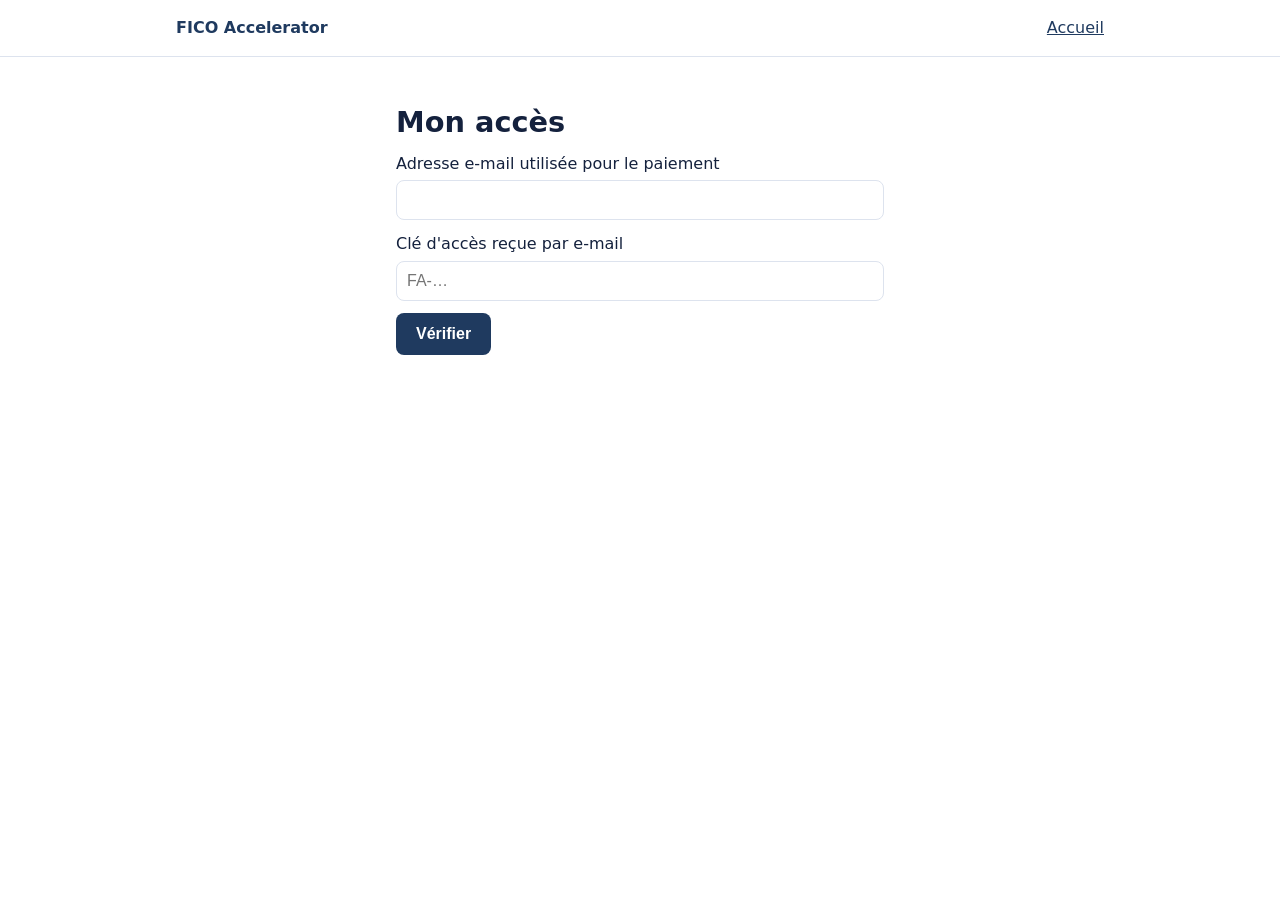
==== site/acces.html @ 628b2d7d "Site de vente, page d'accès et worker Stripe + e-mail Co-Authored-By: Claude Sonnet 5.5 <noreply@ant" ====
<!doctype html><html lang="fr"><head><meta charset="utf-8"><meta name="viewport" content="width=device-width,initial-scale=1">
<title>Mon accès — FICO Accelerator</title><link rel="stylesheet" href="style.css"></head><body>
<header><div class="w"><b>FICO Accelerator</b><a href="index.html">Accueil</a></div></header>
<main class="w" style="max-width:520px">
<h1 style="font-size:1.8rem">Mon accès</h1>
<p id="paid" class="ok" hidden>Paiement reçu. Votre clé d'accès arrive par e-mail dans quelques minutes (pensez aux courriers indésirables).</p>
<form id="f"><label>Adresse e-mail utilisée pour le paiement<input id="e" type="email" required autocomplete="email"></label>
<label>Clé d'accès reçue par e-mail<input id="k" required autocomplete="off" placeholder="FA-…"></label>
<button class="btn" type="submit">Vérifier</button></form>
<p id="m" role="status"></p>
<div id="ok" hidden class="card"><h3>Accès actif</h3>
<p>Installez l'outil et utilisez votre clé :</p>
<pre id="cmd" style="white-space:pre-wrap;word-break:break-all"></pre>
<p>Dépôt et documentation : voir l'e-mail de bienvenue.</p></div>
</main><script src="config.js"></script>
<script>
var $=function(i){return document.getElementById(i)},c=window.FICO_CONFIG;
if(/[?&]paid=1/.test(location.search))$('paid').hidden=false;
try{$('e').value=localStorage.getItem('fa_e')||'';$('k').value=localStorage.getItem('fa_k')||''}catch(x){}
$('f').onsubmit=function(ev){ev.preventDefault();var m=$('m');m.className='';
 if(!c.apiUrl){m.className='ko';m.textContent='Service d\'accès pas encore activé.';return}
 m.textContent='Vérification…';
 fetch(c.apiUrl+'/verify',{method:'POST',headers:{'content-type':'application/json'},body:JSON.stringify({email:$('e').value.trim(),key:$('k').value.trim()})})
 .then(function(r){return r.json()}).then(function(d){
  if(d.valid){m.className='ok';m.textContent='Accès valide ('+d.plan+').';$('ok').hidden=false;
   $('cmd').textContent='export FICO_LICENCE_EMAIL='+$('e').value.trim()+'\nexport FICO_LICENCE_KEY='+$('k').value.trim();
   try{localStorage.setItem('fa_e',$('e').value.trim());localStorage.setItem('fa_k',$('k').value.trim())}catch(x){}}
  else{m.className='ko';m.textContent='Clé ou e-mail invalide, ou abonnement terminé.'}})
 .catch(function(){m.className='ko';m.textContent='Service injoignable, réessayez.'})};
</script></body></html>
---- site/style.css ----
:root{--bg:#fff;--fg:#14213d;--mut:#5b667a;--ac:#1f3a5f;--card:#f4f6fa;--line:#dde3ee}
@media(prefers-color-scheme:dark){:root{--bg:#0f1624;--fg:#e8edf6;--mut:#9aa7bd;--ac:#7fa6e0;--card:#18223a;--line:#2a3856}}
*{box-sizing:border-box}body{margin:0;font:16px/1.55 system-ui,sans-serif;background:var(--bg);color:var(--fg)}
.w{max-width:960px;margin:0 auto;padding:0 16px}header{border-bottom:1px solid var(--line)}
header .w{display:flex;justify-content:space-between;align-items:center;height:56px}
header b{color:var(--ac)}a{color:var(--ac)}h1{font-size:2.2rem;line-height:1.2;margin:48px 0 12px}
.lead{font-size:1.15rem;color:var(--mut);max-width:640px}.grid{display:grid;gap:16px;grid-template-columns:repeat(auto-fit,minmax(240px,1fr));margin:24px 0}
.card{background:var(--card);border:1px solid var(--line);border-radius:12px;padding:20px}.card h3{margin:0 0 6px}
.btn{display:inline-block;background:var(--ac);color:var(--bg);padding:12px 20px;border-radius:8px;text-decoration:none;font-weight:600;border:0;cursor:pointer;font-size:1rem}
.btn[aria-disabled=true]{opacity:.5;pointer-events:none}.price{font-size:2rem;font-weight:700}.price small{font-size:1rem;color:var(--mut)}
ul{padding-left:20px}input{width:100%;padding:10px;border:1px solid var(--line);border-radius:8px;background:var(--bg);color:var(--fg);font-size:1rem;margin:4px 0 12px}
footer{border-top:1px solid var(--line);margin-top:48px;padding:20px 0;color:var(--mut);font-size:.9rem}.ok{color:#1a7f4b}.ko{color:#b3261e}
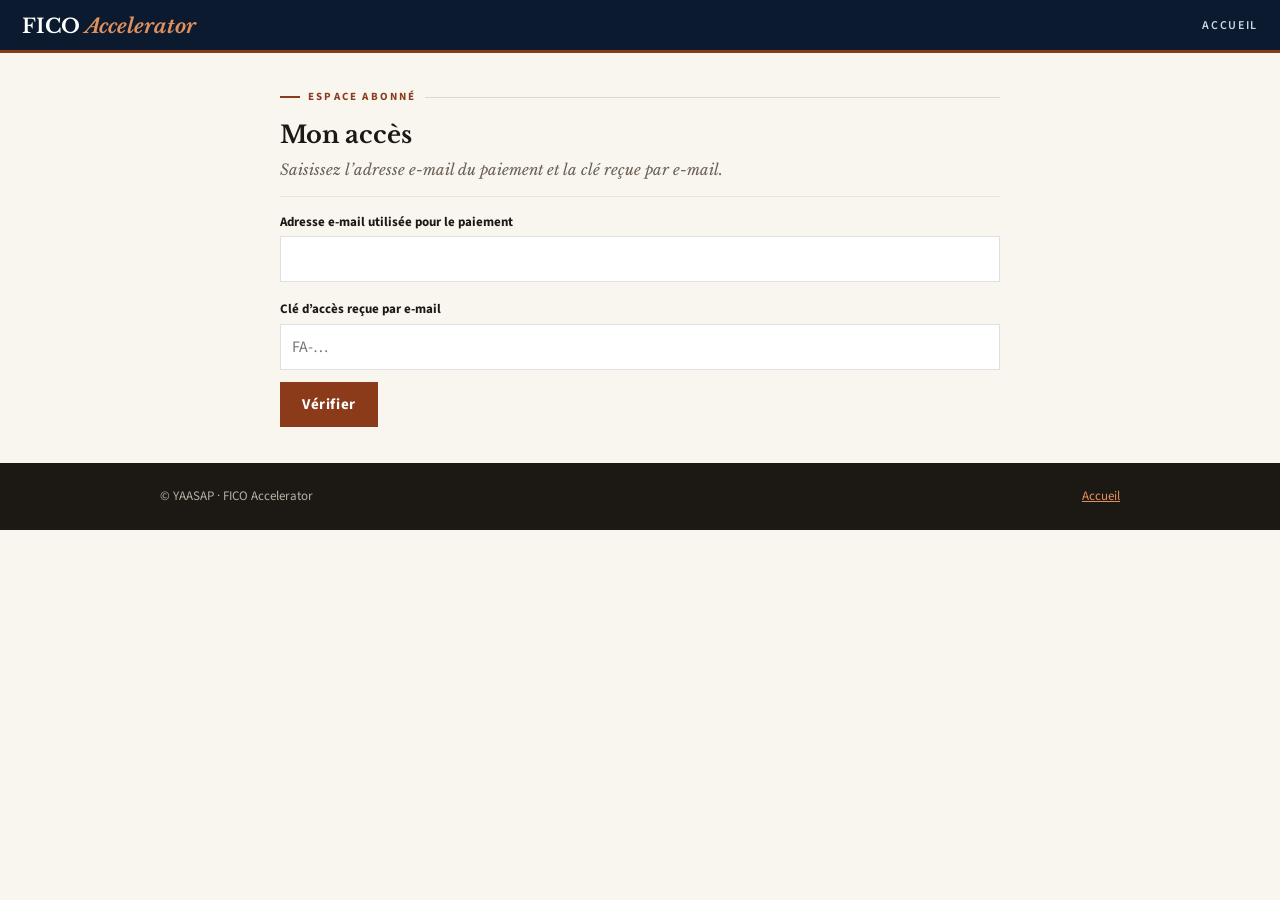
==== commit b28169ce: "Site aux couleurs de YAASAP Notes, image d'en-tête Co-Authored-By: Claude Sonnet 5.5 <noreply@anthro" ====
--- a/site/acces.html
+++ b/site/acces.html
@@ -1,18 +1,23 @@
 <!doctype html><html lang="fr"><head><meta charset="utf-8"><meta name="viewport" content="width=device-width,initial-scale=1">
-<title>Mon accès — FICO Accelerator</title><link rel="stylesheet" href="style.css"></head><body>
-<header><div class="w"><b>FICO Accelerator</b><a href="index.html">Accueil</a></div></header>
-<main class="w" style="max-width:520px">
-<h1 style="font-size:1.8rem">Mon accès</h1>
-<p id="paid" class="ok" hidden>Paiement reçu. Votre clé d'accès arrive par e-mail dans quelques minutes (pensez aux courriers indésirables).</p>
-<form id="f"><label>Adresse e-mail utilisée pour le paiement<input id="e" type="email" required autocomplete="email"></label>
-<label>Clé d'accès reçue par e-mail<input id="k" required autocomplete="off" placeholder="FA-…"></label>
+<title>Mon accès — FICO Accelerator</title>
+<link href="https://fonts.googleapis.com/css2?family=Libre+Baskerville:ital,wght@0,400;0,700;1,400&family=Source+Sans+3:wght@300;400;600;700&family=Source+Code+Pro:wght@400;600&display=swap" rel="stylesheet">
+<link rel="stylesheet" href="style.css"></head><body>
+<header class="masthead"><a class="pub-name" href="index.html">FICO <em>Accelerator</em></a><nav><a class="keep" href="index.html">Accueil</a></nav></header>
+<main class="wrap" style="padding-top:36px">
+<div class="sec-rule" style="margin-top:0"><span class="sec-rule-txt">Espace abonné</span></div>
+<h1 class="lead-hl">Mon accès</h1>
+<p class="lead-deck">Saisissez l’adresse e-mail du paiement et la clé reçue par e-mail.</p>
+<p id="paid" class="ok" hidden>Paiement reçu. Votre clé d’accès arrive par e-mail dans quelques minutes (pensez aux courriers indésirables).</p>
+<form id="f"><label for="e">Adresse e-mail utilisée pour le paiement</label><input id="e" type="email" required autocomplete="email">
+<label for="k">Clé d’accès reçue par e-mail</label><input id="k" required autocomplete="off" placeholder="FA-…">
 <button class="btn" type="submit">Vérifier</button></form>
 <p id="m" role="status"></p>
-<div id="ok" hidden class="card"><h3>Accès actif</h3>
-<p>Installez l'outil et utilisez votre clé :</p>
-<pre id="cmd" style="white-space:pre-wrap;word-break:break-all"></pre>
-<p>Dépôt et documentation : voir l'e-mail de bienvenue.</p></div>
-</main><script src="config.js"></script>
+<div id="ok" hidden class="card" style="margin-top:14px"><h3>Accès actif</h3>
+<p>Installez l’outil et utilisez votre clé :</p>
+<pre id="cmd" style="white-space:pre-wrap;word-break:break-all;font-family:var(--mono);font-size:13px"></pre></div>
+</main>
+<footer><div class="in"><span>© YAASAP · FICO Accelerator</span><span><a href="index.html">Accueil</a></span></div></footer>
+<script src="config.js"></script>
 <script>
 var $=function(i){return document.getElementById(i)},c=window.FICO_CONFIG;
 if(/[?&]paid=1/.test(location.search))$('paid').hidden=false;
--- a/site/style.css
+++ b/site/style.css
@@ -1,12 +1,62 @@
-:root{--bg:#fff;--fg:#14213d;--mut:#5b667a;--ac:#1f3a5f;--card:#f4f6fa;--line:#dde3ee}
-@media(prefers-color-scheme:dark){:root{--bg:#0f1624;--fg:#e8edf6;--mut:#9aa7bd;--ac:#7fa6e0;--card:#18223a;--line:#2a3856}}
-*{box-sizing:border-box}body{margin:0;font:16px/1.55 system-ui,sans-serif;background:var(--bg);color:var(--fg)}
-.w{max-width:960px;margin:0 auto;padding:0 16px}header{border-bottom:1px solid var(--line)}
-header .w{display:flex;justify-content:space-between;align-items:center;height:56px}
-header b{color:var(--ac)}a{color:var(--ac)}h1{font-size:2.2rem;line-height:1.2;margin:48px 0 12px}
-.lead{font-size:1.15rem;color:var(--mut);max-width:640px}.grid{display:grid;gap:16px;grid-template-columns:repeat(auto-fit,minmax(240px,1fr));margin:24px 0}
-.card{background:var(--card);border:1px solid var(--line);border-radius:12px;padding:20px}.card h3{margin:0 0 6px}
-.btn{display:inline-block;background:var(--ac);color:var(--bg);padding:12px 20px;border-radius:8px;text-decoration:none;font-weight:600;border:0;cursor:pointer;font-size:1rem}
-.btn[aria-disabled=true]{opacity:.5;pointer-events:none}.price{font-size:2rem;font-weight:700}.price small{font-size:1rem;color:var(--mut)}
-ul{padding-left:20px}input{width:100%;padding:10px;border:1px solid var(--line);border-radius:8px;background:var(--bg);color:var(--fg);font-size:1rem;margin:4px 0 12px}
-footer{border-top:1px solid var(--line);margin-top:48px;padding:20px 0;color:var(--mut);font-size:.9rem}.ok{color:#1a7f4b}.ko{color:#b3261e}
+:root{--paper:#f9f6f0;--paper2:#f2ede4;--paper3:#e8e1d5;--ink:#1c1814;--ink2:#3a342c;--ink3:#6a5f52;--ink4:#9a8f82;--rule:rgba(0,0,0,.12);--rule2:rgba(0,0,0,.07);--accent:#8b3a1a;--space:#0b1a2e;--gold:#c8902a;--green:#1e5c32;--red:#b01c1c;
+--serif:'Libre Baskerville',Georgia,serif;--sans:'Source Sans 3','Helvetica Neue',Arial,sans-serif;--mono:'Source Code Pro','Courier New',monospace}
+*{box-sizing:border-box}html{scroll-behavior:smooth}
+body{margin:0;background:var(--paper);color:var(--ink);font-family:var(--sans);line-height:1.5}
+a{color:var(--accent)}
+.masthead{background:var(--space);border-bottom:3px solid var(--accent);padding:11px 22px 9px;display:flex;align-items:center;justify-content:space-between;position:sticky;top:0;z-index:100}
+.pub-name{font-family:var(--serif);font-size:20px;font-weight:700;color:#fff;text-decoration:none}
+.pub-name em{font-style:italic;color:#e0905f}
+.masthead nav{display:flex;gap:18px;align-items:center}
+.masthead nav a{color:#cdd6e6;font-size:12px;letter-spacing:.14em;text-transform:uppercase;text-decoration:none;font-weight:600}
+.masthead nav a:hover{color:#fff}
+.hero{position:relative;min-height:600px;background:var(--space) url(hero.jpg) center/cover no-repeat;display:flex;align-items:flex-end}
+.hero::before{content:'';position:absolute;inset:0;background:linear-gradient(180deg,rgba(11,26,46,.15) 0%,rgba(11,26,46,.35) 30%,rgba(11,26,46,.93) 68%,rgba(11,26,46,.97) 100%)}
+.hero-in{position:relative;max-width:960px;margin:0 auto;width:100%;padding:0 20px 44px}
+.eyebrow{display:flex;flex-wrap:wrap;gap:8px;margin-bottom:14px}
+.tag{font-family:var(--mono);font-size:11px;letter-spacing:.12em;text-transform:uppercase;padding:4px 9px;background:rgba(255,255,255,.12);color:#fff;border:1px solid rgba(255,255,255,.22)}
+.tag.ac{background:var(--accent);border-color:var(--accent)}
+.hero h1{font-family:var(--serif);font-size:clamp(28px,5vw,46px);line-height:1.15;color:#fff;margin:0 0 12px;max-width:760px}
+.hero .deck{font-family:var(--serif);font-style:italic;font-size:17px;color:#d6deeb;max-width:640px;margin:0 0 22px}
+.btn{display:inline-block;background:var(--accent);color:#fff;padding:12px 22px;text-decoration:none;font-weight:700;font-size:15px;letter-spacing:.04em;border:0;cursor:pointer;font-family:var(--sans)}
+.btn.alt{background:transparent;border:1px solid rgba(255,255,255,.5);margin-left:10px}
+.btn[aria-disabled=true]{opacity:.5;pointer-events:none}
+.kpi-strip{display:grid;grid-template-columns:repeat(6,1fr);background:var(--space)}
+.kpi{padding:14px 0 14px 16px;border-right:1px solid rgba(255,255,255,.08)}
+.kpi-v{font-family:var(--mono);font-size:17px;font-weight:700;line-height:1;display:block;color:#e0d8cc}
+.kpi-v.up{color:#4ade80}.kpi-v.am{color:#fbbf24}
+.kpi-l{font-family:var(--mono);font-size:10px;letter-spacing:.1em;text-transform:uppercase;color:rgba(255,255,255,.45);margin-top:5px;display:block}
+.wrap{max-width:760px;margin:0 auto;padding:0 20px 20px}
+.sec-rule{display:flex;align-items:center;gap:8px;margin:36px 0 14px}
+.sec-rule::before{content:'';width:20px;height:2px;background:var(--accent);flex-shrink:0}
+.sec-rule-txt{font-size:11px;font-weight:700;letter-spacing:.2em;text-transform:uppercase;color:var(--accent)}
+.sec-rule::after{content:'';flex:1;height:1px;background:var(--rule)}
+.lead-hl{font-family:var(--serif);font-size:24px;font-weight:700;line-height:1.25;margin:0 0 8px}
+.lead-deck{font-family:var(--serif);font-size:15px;font-style:italic;color:var(--ink3);line-height:1.6;margin:0 0 16px;padding-bottom:14px;border-bottom:1px solid var(--rule2)}
+.body-p{font-family:var(--serif);font-size:15px;color:var(--ink2);line-height:1.75;margin:0 0 12px}
+.body-p strong{color:var(--ink)}
+.cards{display:grid;gap:14px;grid-template-columns:repeat(auto-fit,minmax(210px,1fr));margin:8px 0 16px}
+.card{background:#fff;border:1px solid var(--rule);padding:18px}
+.card h3{font-family:var(--serif);font-size:16px;margin:0 0 6px}
+.card p{font-size:14px;color:var(--ink2);margin:0}
+.card .big{font-family:var(--mono);font-size:30px;font-weight:700;color:var(--accent);display:block;margin-bottom:4px}
+.tbl{width:100%;border-collapse:collapse;font-size:14px;background:#fff;border:1px solid var(--rule)}
+.tbl th{font-family:var(--mono);font-size:11px;letter-spacing:.1em;text-transform:uppercase;text-align:left;background:var(--paper2);padding:9px 12px}
+.tbl td{padding:10px 12px;border-top:1px solid var(--rule2);vertical-align:top}
+.pull{font-family:var(--serif);font-style:italic;font-size:19px;line-height:1.45;border-left:3px solid var(--accent);padding:4px 0 4px 16px;margin:20px 0;color:var(--ink)}
+.verdict{background:var(--space);color:#e8edf6;margin:36px 0 0;padding:34px 20px}
+.verdict .in{max-width:760px;margin:0 auto}
+.v-tag{font-family:var(--mono);font-size:11px;letter-spacing:.16em;text-transform:uppercase;color:#e0905f;margin-bottom:10px;display:block}
+.v-lead{font-family:var(--serif);font-style:italic;font-weight:700;font-size:21px;line-height:1.35;margin:0 0 14px}
+.verdict ul{list-style:none;padding:0;margin:0 0 20px}
+.verdict li{padding:4px 0;font-size:15px;color:#cdd6e6}
+.verdict li::before{content:'— ';color:#e0905f}
+.price{font-family:var(--mono);font-size:44px;font-weight:700;color:#fbbf24;margin:0}
+.price small{font-size:15px;color:#9fb0ca;font-weight:400}
+.disc{font-family:var(--mono);font-size:11px;color:#8d9bb5;line-height:1.6;margin-top:22px}
+footer{background:var(--ink);color:#b9b0a3;padding:24px 20px;font-size:13px}
+footer .in{max-width:960px;margin:0 auto;display:flex;flex-wrap:wrap;gap:16px;justify-content:space-between}
+footer a{color:#e0905f}
+form label{display:block;font-size:13px;font-weight:700;margin-top:6px}
+input{width:100%;padding:11px;border:1px solid var(--rule);background:#fff;color:var(--ink);font-size:16px;margin:4px 0 12px;font-family:var(--sans)}
+.ok{color:var(--green);font-weight:700}.ko{color:var(--red);font-weight:700}
+@media(max-width:720px){.kpi-strip{grid-template-columns:repeat(2,1fr)}.hero{min-height:440px}.btn.alt{margin:10px 0 0}.masthead nav a:not(.keep){display:none}}
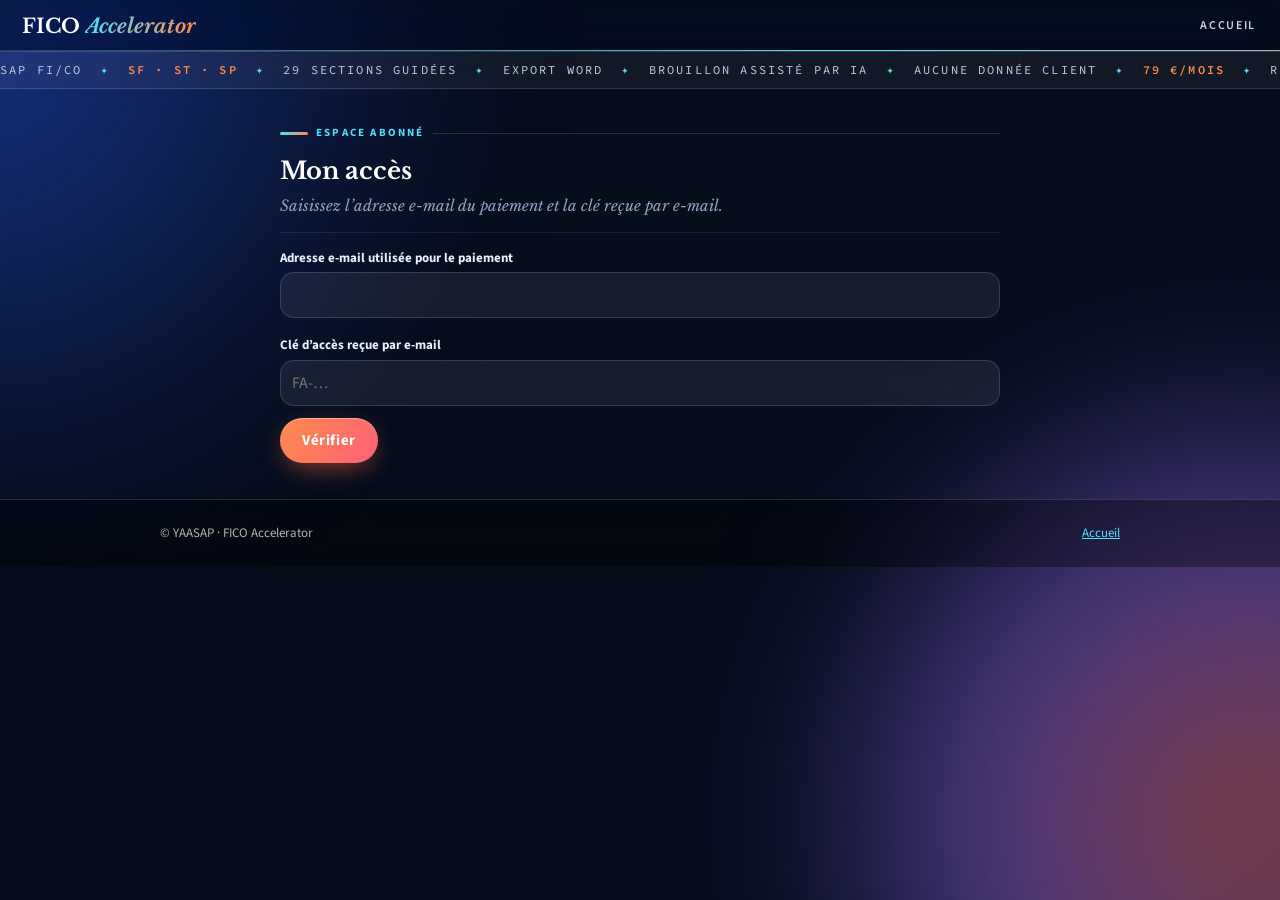
==== commit dfb14241: "Site : thème liquid futuriste (verre, bandeaux animés, boutons dynamiques) Co-Authored-By: Claude So" ====
--- a/site/acces.html
+++ b/site/acces.html
@@ -1,8 +1,146 @@
 <!doctype html><html lang="fr"><head><meta charset="utf-8"><meta name="viewport" content="width=device-width,initial-scale=1">
 <title>Mon accès — FICO Accelerator</title>
 <link href="https://fonts.googleapis.com/css2?family=Libre+Baskerville:ital,wght@0,400;0,700;1,400&family=Source+Sans+3:wght@300;400;600;700&family=Source+Code+Pro:wght@400;600&display=swap" rel="stylesheet">
-<link rel="stylesheet" href="style.css"></head><body>
+<style>
+:root{--paper:#f9f6f0;--paper2:#f2ede4;--paper3:#e8e1d5;--ink:#1c1814;--ink2:#3a342c;--ink3:#6a5f52;--ink4:#9a8f82;--rule:rgba(0,0,0,.12);--rule2:rgba(0,0,0,.07);--accent:#8b3a1a;--space:#0b1a2e;--gold:#c8902a;--green:#1e5c32;--red:#b01c1c;
+--serif:'Libre Baskerville',Georgia,serif;--sans:'Source Sans 3','Helvetica Neue',Arial,sans-serif;--mono:'Source Code Pro','Courier New',monospace}
+*{box-sizing:border-box}html{scroll-behavior:smooth}
+body{margin:0;background:var(--paper);color:var(--ink);font-family:var(--sans);line-height:1.5}
+a{color:var(--accent)}
+.masthead{background:var(--space);border-bottom:3px solid var(--accent);padding:11px 22px 9px;display:flex;align-items:center;justify-content:space-between;position:sticky;top:0;z-index:100}
+.pub-name{font-family:var(--serif);font-size:20px;font-weight:700;color:#fff;text-decoration:none}
+.pub-name em{font-style:italic;color:#e0905f}
+.masthead nav{display:flex;gap:18px;align-items:center}
+.masthead nav a{color:#cdd6e6;font-size:12px;letter-spacing:.14em;text-transform:uppercase;text-decoration:none;font-weight:600}
+.masthead nav a:hover{color:#fff}
+.hero{position:relative;min-height:600px;background:var(--space) url("hero.jpg") center/cover no-repeat;display:flex;align-items:flex-end}
+.hero::before{content:'';position:absolute;inset:0;background:linear-gradient(180deg,rgba(11,26,46,.15) 0%,rgba(11,26,46,.35) 30%,rgba(11,26,46,.93) 68%,rgba(11,26,46,.97) 100%)}
+.hero-in{position:relative;max-width:960px;margin:0 auto;width:100%;padding:0 20px 44px}
+.eyebrow{display:flex;flex-wrap:wrap;gap:8px;margin-bottom:14px}
+.tag{font-family:var(--mono);font-size:11px;letter-spacing:.12em;text-transform:uppercase;padding:4px 9px;background:rgba(255,255,255,.12);color:#fff;border:1px solid rgba(255,255,255,.22)}
+.tag.ac{background:var(--accent);border-color:var(--accent)}
+.hero h1{font-family:var(--serif);font-size:clamp(28px,5vw,46px);line-height:1.15;color:#fff;margin:0 0 12px;max-width:760px}
+.hero .deck{font-family:var(--serif);font-style:italic;font-size:17px;color:#d6deeb;max-width:640px;margin:0 0 22px}
+.btn{display:inline-block;background:var(--accent);color:#fff;padding:12px 22px;text-decoration:none;font-weight:700;font-size:15px;letter-spacing:.04em;border:0;cursor:pointer;font-family:var(--sans)}
+.btn.alt{background:transparent;border:1px solid rgba(255,255,255,.5);margin-left:10px}
+.btn[aria-disabled=true]{opacity:.5;pointer-events:none}
+.kpi-strip{display:grid;grid-template-columns:repeat(6,1fr);background:var(--space)}
+.kpi{padding:14px 0 14px 16px;border-right:1px solid rgba(255,255,255,.08)}
+.kpi-v{font-family:var(--mono);font-size:17px;font-weight:700;line-height:1;display:block;color:#e0d8cc}
+.kpi-v.up{color:#4ade80}.kpi-v.am{color:#fbbf24}
+.kpi-l{font-family:var(--mono);font-size:10px;letter-spacing:.1em;text-transform:uppercase;color:rgba(255,255,255,.45);margin-top:5px;display:block}
+.wrap{max-width:760px;margin:0 auto;padding:0 20px 20px}
+.sec-rule{display:flex;align-items:center;gap:8px;margin:36px 0 14px}
+.sec-rule::before{content:'';width:20px;height:2px;background:var(--accent);flex-shrink:0}
+.sec-rule-txt{font-size:11px;font-weight:700;letter-spacing:.2em;text-transform:uppercase;color:var(--accent)}
+.sec-rule::after{content:'';flex:1;height:1px;background:var(--rule)}
+.lead-hl{font-family:var(--serif);font-size:24px;font-weight:700;line-height:1.25;margin:0 0 8px}
+.lead-deck{font-family:var(--serif);font-size:15px;font-style:italic;color:var(--ink3);line-height:1.6;margin:0 0 16px;padding-bottom:14px;border-bottom:1px solid var(--rule2)}
+.body-p{font-family:var(--serif);font-size:15px;color:var(--ink2);line-height:1.75;margin:0 0 12px}
+.body-p strong{color:var(--ink)}
+.cards{display:grid;gap:14px;grid-template-columns:repeat(auto-fit,minmax(210px,1fr));margin:8px 0 16px}
+.card{background:#fff;border:1px solid var(--rule);padding:18px}
+.card h3{font-family:var(--serif);font-size:16px;margin:0 0 6px}
+.card p{font-size:14px;color:var(--ink2);margin:0}
+.card .big{font-family:var(--mono);font-size:30px;font-weight:700;color:var(--accent);display:block;margin-bottom:4px}
+.tbl{width:100%;border-collapse:collapse;font-size:14px;background:#fff;border:1px solid var(--rule)}
+.tbl th{font-family:var(--mono);font-size:11px;letter-spacing:.1em;text-transform:uppercase;text-align:left;background:var(--paper2);padding:9px 12px}
+.tbl td{padding:10px 12px;border-top:1px solid var(--rule2);vertical-align:top}
+.pull{font-family:var(--serif);font-style:italic;font-size:19px;line-height:1.45;border-left:3px solid var(--accent);padding:4px 0 4px 16px;margin:20px 0;color:var(--ink)}
+.verdict{background:var(--space);color:#e8edf6;margin:36px 0 0;padding:34px 20px}
+.verdict .in{max-width:760px;margin:0 auto}
+.v-tag{font-family:var(--mono);font-size:11px;letter-spacing:.16em;text-transform:uppercase;color:#e0905f;margin-bottom:10px;display:block}
+.v-lead{font-family:var(--serif);font-style:italic;font-weight:700;font-size:21px;line-height:1.35;margin:0 0 14px}
+.verdict ul{list-style:none;padding:0;margin:0 0 20px}
+.verdict li{padding:4px 0;font-size:15px;color:#cdd6e6}
+.verdict li::before{content:'— ';color:#e0905f}
+.price{font-family:var(--mono);font-size:44px;font-weight:700;color:#fbbf24;margin:0}
+.price small{font-size:15px;color:#9fb0ca;font-weight:400}
+.disc{font-family:var(--mono);font-size:11px;color:#8d9bb5;line-height:1.6;margin-top:22px}
+footer{background:var(--ink);color:#b9b0a3;padding:24px 20px;font-size:13px}
+footer .in{max-width:960px;margin:0 auto;display:flex;flex-wrap:wrap;gap:16px;justify-content:space-between}
+footer a{color:#e0905f}
+form label{display:block;font-size:13px;font-weight:700;margin-top:6px}
+input{width:100%;padding:11px;border:1px solid var(--rule);background:#fff;color:var(--ink);font-size:16px;margin:4px 0 12px;font-family:var(--sans)}
+.ok{color:var(--green);font-weight:700}.ko{color:var(--red);font-weight:700}
+@media(max-width:720px){.kpi-strip{grid-template-columns:repeat(2,1fr)}.hero{min-height:440px}.btn.alt{margin:10px 0 0}.masthead nav a:not(.keep){display:none}}
+/* ===== Thème liquid / futuriste ===== */
+:root{--paper:#060d1b;--paper2:rgba(255,255,255,.06);--ink:#eaf1ff;--ink2:#c3cee3;--ink3:#93a3c2;--rule:rgba(255,255,255,.14);--rule2:rgba(255,255,255,.08);--accent:#ff8a4c;--cy:#4de1ff;--vi:#8b6bff;--glass:rgba(255,255,255,.07);--glass2:rgba(255,255,255,.12)}
+body{background:var(--paper);color:var(--ink);position:relative;overflow-x:hidden}
+body::before,body::after{content:'';position:fixed;z-index:-1;width:60vmax;height:60vmax;border-radius:42% 58% 63% 37%/45% 38% 62% 55%;filter:blur(90px);opacity:.5;pointer-events:none;animation:blob 22s ease-in-out infinite alternate}
+body::before{left:-20vmax;top:-15vmax;background:radial-gradient(circle at 30% 30%,#2b5cff,transparent 65%)}
+body::after{right:-22vmax;bottom:-18vmax;background:radial-gradient(circle at 60% 60%,#ff6a3d,#8b6bff 45%,transparent 70%);animation-duration:28s;animation-direction:alternate-reverse}
+@keyframes blob{0%{transform:translate(0,0) rotate(0) scale(1);border-radius:42% 58% 63% 37%/45% 38% 62% 55%}50%{transform:translate(8vmax,6vmax) rotate(90deg) scale(1.1);border-radius:60% 40% 35% 65%/55% 60% 40% 45%}100%{transform:translate(-4vmax,10vmax) rotate(200deg) scale(.95);border-radius:38% 62% 50% 50%/60% 35% 65% 40%}}
+a{color:var(--cy)}
+.masthead{background:rgba(6,13,27,.55);backdrop-filter:blur(18px) saturate(160%);-webkit-backdrop-filter:blur(18px) saturate(160%);border-bottom:1px solid var(--rule)}
+.masthead::after{content:'';position:absolute;left:0;right:0;bottom:-1px;height:1px;background:linear-gradient(90deg,transparent,var(--cy),var(--accent),transparent);background-size:200% 100%;animation:slide 6s linear infinite}
+@keyframes slide{to{background-position:-200% 0}}
+.pub-name em{background:linear-gradient(90deg,var(--cy),var(--accent));-webkit-background-clip:text;background-clip:text;color:transparent}
+.masthead nav a{position:relative;padding:6px 2px}
+.masthead nav a::after{content:'';position:absolute;left:0;right:0;bottom:0;height:2px;background:linear-gradient(90deg,var(--cy),var(--accent));transform:scaleX(0);transform-origin:left;transition:transform .35s}
+.masthead nav a:hover::after{transform:scaleX(1)}
+.hero{background-attachment:scroll;border-bottom:1px solid var(--rule)}
+.hero::before{background:linear-gradient(180deg,rgba(6,13,27,.1) 0%,rgba(6,13,27,.35) 35%,rgba(6,13,27,.9) 78%,#060d1b 100%)}
+.hero::after{content:'';position:absolute;inset:0;background:radial-gradient(60% 50% at 20% 30%,rgba(77,225,255,.18),transparent 70%),radial-gradient(50% 45% at 85% 20%,rgba(139,107,255,.22),transparent 70%);animation:glow 9s ease-in-out infinite alternate;pointer-events:none}
+@keyframes glow{to{opacity:.45;transform:scale(1.06)}}
+.hero-in{z-index:1}
+.hero h1{background:linear-gradient(100deg,#fff 30%,var(--cy) 60%,var(--accent));background-size:200% 100%;-webkit-background-clip:text;background-clip:text;color:transparent;animation:slide 8s linear infinite}
+.tag{backdrop-filter:blur(10px);background:var(--glass);border-radius:999px;border-color:var(--glass2)}
+.tag.ac{background:linear-gradient(90deg,var(--accent),#ff5d7a);border-color:transparent}
+.btn{position:relative;overflow:hidden;border-radius:999px;background:linear-gradient(120deg,var(--accent),#ff5d7a 55%,var(--vi));background-size:200% 200%;box-shadow:0 8px 28px -8px rgba(255,106,61,.7),inset 0 1px 0 rgba(255,255,255,.35);transition:transform .25s,box-shadow .25s,background-position .6s;animation:slide 5s linear infinite}
+.btn:hover{transform:translateY(-3px) scale(1.03);box-shadow:0 14px 38px -8px rgba(255,106,61,.85),0 0 0 4px rgba(255,138,76,.18);background-position:100% 0}
+.btn:active{transform:translateY(0) scale(.98)}
+.btn::before{content:'';position:absolute;top:0;left:-80%;width:50%;height:100%;background:linear-gradient(100deg,transparent,rgba(255,255,255,.55),transparent);transform:skewX(-20deg);transition:left .7s}
+.btn:hover::before{left:130%}
+.btn.alt{background:var(--glass);backdrop-filter:blur(14px);border:1px solid var(--glass2);box-shadow:none;animation:none}
+.btn.alt:hover{border-color:var(--cy);box-shadow:0 0 28px -4px rgba(77,225,255,.6)}
+.rip{position:absolute;border-radius:50%;background:rgba(255,255,255,.5);transform:scale(0);animation:rip .6s ease-out forwards;pointer-events:none}
+@keyframes rip{to{transform:scale(1);opacity:0}}
+.ticker{overflow:hidden;white-space:nowrap;background:rgba(255,255,255,.05);backdrop-filter:blur(12px);border-block:1px solid var(--rule);font-family:var(--mono);font-size:12px;letter-spacing:.18em;text-transform:uppercase;color:var(--ink2);padding:9px 0}
+.ticker .tk{display:inline-block;animation:marq 38s linear infinite}
+.ticker.rev .tk{animation-direction:reverse;animation-duration:46s}
+.ticker i{font-style:normal;color:var(--cy);margin:0 18px}.ticker b{color:var(--accent);font-weight:600}
+.ticker:hover .tk{animation-play-state:paused}
+@keyframes marq{to{transform:translateX(-50%)}}
+.kpi-strip{background:var(--glass);backdrop-filter:blur(16px);border-bottom:1px solid var(--rule)}
+.kpi{border-right-color:var(--rule2);transition:background .3s}
+.kpi:hover{background:var(--glass2)}
+.kpi-v{color:#fff;text-shadow:0 0 18px rgba(77,225,255,.35)}
+.kpi-v.up{color:#5bf0a0}.kpi-v.am{color:#ffc857}
+.sec-rule::before{background:linear-gradient(90deg,var(--cy),var(--accent));height:3px;border-radius:2px;width:28px}
+.sec-rule-txt{color:var(--cy)}
+.lead-hl{color:#fff}.lead-deck{color:var(--ink3)}.body-p,.body-p strong{color:var(--ink2)}.body-p strong{color:#fff}
+.card,.tbl,.fl{background:var(--glass);backdrop-filter:blur(18px) saturate(150%);-webkit-backdrop-filter:blur(18px) saturate(150%);border:1px solid var(--rule);border-radius:20px;box-shadow:0 10px 40px -18px rgba(0,0,0,.7),inset 0 1px 0 rgba(255,255,255,.14)}
+.tbl{border-collapse:separate;border-spacing:0;overflow:hidden}
+.tbl th{background:var(--glass2);color:var(--cy)}
+.tbl td{border-top-color:var(--rule2)}
+.card{position:relative;overflow:hidden;transition:transform .35s,border-color .35s,box-shadow .35s}
+.card::before{content:'';position:absolute;inset:0;background:radial-gradient(240px circle at var(--mx,50%) var(--my,0%),rgba(77,225,255,.22),transparent 70%);opacity:0;transition:opacity .3s;pointer-events:none}
+.card:hover{transform:translateY(-6px);border-color:rgba(77,225,255,.5);box-shadow:0 22px 50px -18px rgba(77,225,255,.4)}
+.card:hover::before{opacity:1}
+.card .big{background:linear-gradient(90deg,var(--cy),var(--accent));-webkit-background-clip:text;background-clip:text;color:transparent}
+.card p{color:var(--ink2)}
+.fl{overflow:hidden}.fl li{transition:background .25s,padding-left .25s}.fl li:hover{background:var(--glass2);padding-left:20px}
+.fl a{color:#fff}.fl span{color:var(--cy)}
+.fg{color:var(--accent)}
+.pull{border-left:3px solid;border-image:linear-gradient(180deg,var(--cy),var(--accent)) 1;color:#fff;background:var(--glass);backdrop-filter:blur(12px);padding:14px 18px;border-radius:0 16px 16px 0}
+.verdict{position:relative;overflow:hidden;background:linear-gradient(135deg,rgba(43,92,255,.35),rgba(139,107,255,.25) 50%,rgba(255,106,61,.28));backdrop-filter:blur(22px);border-block:1px solid var(--rule)}
+.verdict::before{content:'';position:absolute;width:420px;height:420px;right:-120px;top:-160px;border-radius:50%;background:radial-gradient(circle,rgba(77,225,255,.4),transparent 70%);animation:blob 18s ease-in-out infinite alternate}
+.verdict .in{position:relative}
+.price{background:linear-gradient(90deg,#ffc857,var(--accent));-webkit-background-clip:text;background-clip:text;color:transparent}
+.v-tag{color:var(--cy)}
+.disc{color:#9fb0cf}
+footer{background:rgba(0,0,0,.35);backdrop-filter:blur(14px);border-top:1px solid var(--rule)}
+footer a{color:var(--cy)}
+input{background:var(--glass);border:1px solid var(--rule);color:#fff;border-radius:14px;backdrop-filter:blur(10px);transition:border-color .25s,box-shadow .25s}
+input:focus{outline:0;border-color:var(--cy);box-shadow:0 0 0 4px rgba(77,225,255,.18)}
+.ok{color:#5bf0a0}.ko{color:#ff7a7a}
+.js .rv{opacity:0;transform:translateY(28px);transition:opacity .8s,transform .8s cubic-bezier(.2,.8,.2,1)}
+.js .rv.in{opacity:1;transform:none}
+@media(prefers-reduced-motion:reduce){*,*::before,*::after{animation:none!important;transition:none!important}.js .rv{opacity:1;transform:none}}
+</style></head><body>
 <header class="masthead"><a class="pub-name" href="index.html">FICO <em>Accelerator</em></a><nav><a class="keep" href="index.html">Accueil</a></nav></header>
+<div class="ticker "><div class="tk"><span>SAP FI/CO<i>✦</i><b>SF · ST · SP</b><i>✦</i>29 sections guidées<i>✦</i>Export Word<i>✦</i>Brouillon assisté par IA<i>✦</i>Aucune donnée client<i>✦</i><b>79 €/mois</b><i>✦</i>Résiliation en 1 clic<i>✦</i></span><span>SAP FI/CO<i>✦</i><b>SF · ST · SP</b><i>✦</i>29 sections guidées<i>✦</i>Export Word<i>✦</i>Brouillon assisté par IA<i>✦</i>Aucune donnée client<i>✦</i><b>79 €/mois</b><i>✦</i>Résiliation en 1 clic<i>✦</i></span><span>SAP FI/CO<i>✦</i><b>SF · ST · SP</b><i>✦</i>29 sections guidées<i>✦</i>Export Word<i>✦</i>Brouillon assisté par IA<i>✦</i>Aucune donnée client<i>✦</i><b>79 €/mois</b><i>✦</i>Résiliation en 1 clic<i>✦</i></span><span>SAP FI/CO<i>✦</i><b>SF · ST · SP</b><i>✦</i>29 sections guidées<i>✦</i>Export Word<i>✦</i>Brouillon assisté par IA<i>✦</i>Aucune donnée client<i>✦</i><b>79 €/mois</b><i>✦</i>Résiliation en 1 clic<i>✦</i></span></div></div>
 <main class="wrap" style="padding-top:36px">
 <div class="sec-rule" style="margin-top:0"><span class="sec-rule-txt">Espace abonné</span></div>
 <h1 class="lead-hl">Mon accès</h1>
@@ -32,4 +170,12 @@
    try{localStorage.setItem('fa_e',$('e').value.trim());localStorage.setItem('fa_k',$('k').value.trim())}catch(x){}}
   else{m.className='ko';m.textContent='Clé ou e-mail invalide, ou abonnement terminé.'}})
  .catch(function(){m.className='ko';m.textContent='Service injoignable, réessayez.'})};
-</script></body></html>
+</script><script>
+(function(){var d=document;d.documentElement.classList.add('js');
+d.querySelectorAll('.btn').forEach(function(b){b.addEventListener('click',function(e){var r=b.getBoundingClientRect(),s=Math.max(r.width,r.height)*2,i=d.createElement('span');i.className='rip';i.style.cssText='width:'+s+'px;height:'+s+'px;left:'+(e.clientX-r.left-s/2)+'px;top:'+(e.clientY-r.top-s/2)+'px';b.appendChild(i);setTimeout(function(){i.remove()},650)})});
+d.querySelectorAll('.card').forEach(function(c){c.addEventListener('pointermove',function(e){var r=c.getBoundingClientRect();c.style.setProperty('--mx',(e.clientX-r.left)+'px');c.style.setProperty('--my',(e.clientY-r.top)+'px')})});
+var els=d.querySelectorAll('.card,.tbl,.pull,.fl,.lead-hl,.sec-rule,.fg');els.forEach(function(e){e.classList.add('rv')});
+if('IntersectionObserver' in window){var o=new IntersectionObserver(function(a){a.forEach(function(x){if(x.isIntersecting){x.target.classList.add('in');o.unobserve(x.target)}})},{threshold:.08});els.forEach(function(e){o.observe(e)})}else els.forEach(function(e){e.classList.add('in')});
+})();
+</script>
+</body></html>
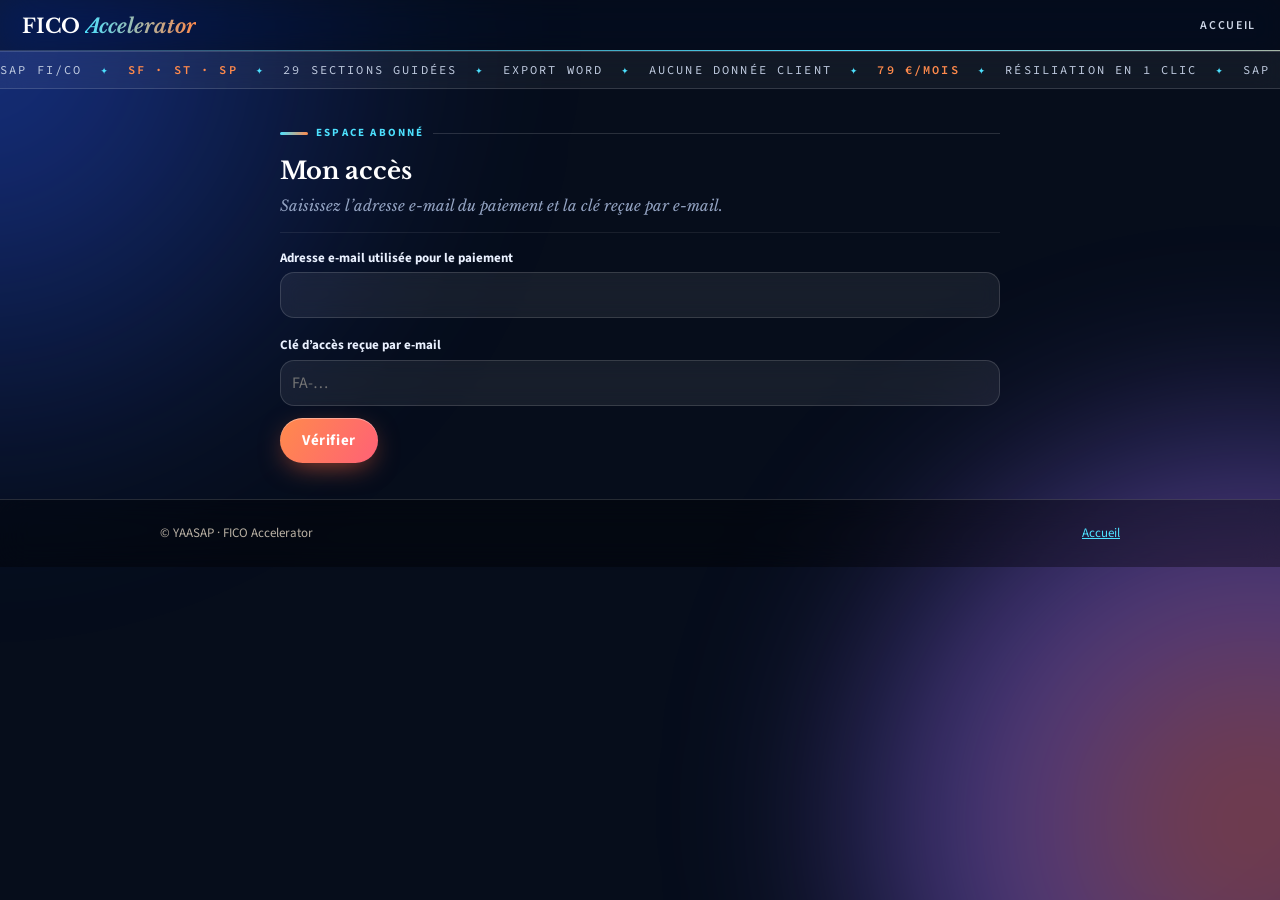
==== commit 93cf59aa: "Site : retrait des mentions d'IA Co-Authored-By: Claude Sonnet 5.5 <noreply@anthropic.com> Claude-Se" ====
--- a/site/acces.html
+++ b/site/acces.html
@@ -138,9 +138,12 @@
 .js .rv{opacity:0;transform:translateY(28px);transition:opacity .8s,transform .8s cubic-bezier(.2,.8,.2,1)}
 .js .rv.in{opacity:1;transform:none}
 @media(prefers-reduced-motion:reduce){*,*::before,*::after{animation:none!important;transition:none!important}.js .rv{opacity:1;transform:none}}
+.hero::before{background:linear-gradient(180deg,rgba(6,13,27,.25) 0%,rgba(6,13,27,.55) 28%,rgba(6,13,27,.9) 55%,#060d1b 100%)}
+.hero h1{background:none;-webkit-background-clip:initial;background-clip:initial;color:#fff;animation:none;text-shadow:0 2px 24px rgba(0,0,0,.6)}
+.fl a,.fl a:hover{text-decoration:none}.fl a:hover{color:var(--cy)}
 </style></head><body>
 <header class="masthead"><a class="pub-name" href="index.html">FICO <em>Accelerator</em></a><nav><a class="keep" href="index.html">Accueil</a></nav></header>
-<div class="ticker "><div class="tk"><span>SAP FI/CO<i>✦</i><b>SF · ST · SP</b><i>✦</i>29 sections guidées<i>✦</i>Export Word<i>✦</i>Brouillon assisté par IA<i>✦</i>Aucune donnée client<i>✦</i><b>79 €/mois</b><i>✦</i>Résiliation en 1 clic<i>✦</i></span><span>SAP FI/CO<i>✦</i><b>SF · ST · SP</b><i>✦</i>29 sections guidées<i>✦</i>Export Word<i>✦</i>Brouillon assisté par IA<i>✦</i>Aucune donnée client<i>✦</i><b>79 €/mois</b><i>✦</i>Résiliation en 1 clic<i>✦</i></span><span>SAP FI/CO<i>✦</i><b>SF · ST · SP</b><i>✦</i>29 sections guidées<i>✦</i>Export Word<i>✦</i>Brouillon assisté par IA<i>✦</i>Aucune donnée client<i>✦</i><b>79 €/mois</b><i>✦</i>Résiliation en 1 clic<i>✦</i></span><span>SAP FI/CO<i>✦</i><b>SF · ST · SP</b><i>✦</i>29 sections guidées<i>✦</i>Export Word<i>✦</i>Brouillon assisté par IA<i>✦</i>Aucune donnée client<i>✦</i><b>79 €/mois</b><i>✦</i>Résiliation en 1 clic<i>✦</i></span></div></div>
+<div class="ticker "><div class="tk"><span>SAP FI/CO<i>✦</i><b>SF · ST · SP</b><i>✦</i>29 sections guidées<i>✦</i>Export Word<i>✦</i>Aucune donnée client<i>✦</i><b>79 €/mois</b><i>✦</i>Résiliation en 1 clic<i>✦</i></span><span>SAP FI/CO<i>✦</i><b>SF · ST · SP</b><i>✦</i>29 sections guidées<i>✦</i>Export Word<i>✦</i>Aucune donnée client<i>✦</i><b>79 €/mois</b><i>✦</i>Résiliation en 1 clic<i>✦</i></span><span>SAP FI/CO<i>✦</i><b>SF · ST · SP</b><i>✦</i>29 sections guidées<i>✦</i>Export Word<i>✦</i>Aucune donnée client<i>✦</i><b>79 €/mois</b><i>✦</i>Résiliation en 1 clic<i>✦</i></span><span>SAP FI/CO<i>✦</i><b>SF · ST · SP</b><i>✦</i>29 sections guidées<i>✦</i>Export Word<i>✦</i>Aucune donnée client<i>✦</i><b>79 €/mois</b><i>✦</i>Résiliation en 1 clic<i>✦</i></span></div></div>
 <main class="wrap" style="padding-top:36px">
 <div class="sec-rule" style="margin-top:0"><span class="sec-rule-txt">Espace abonné</span></div>
 <h1 class="lead-hl">Mon accès</h1>
